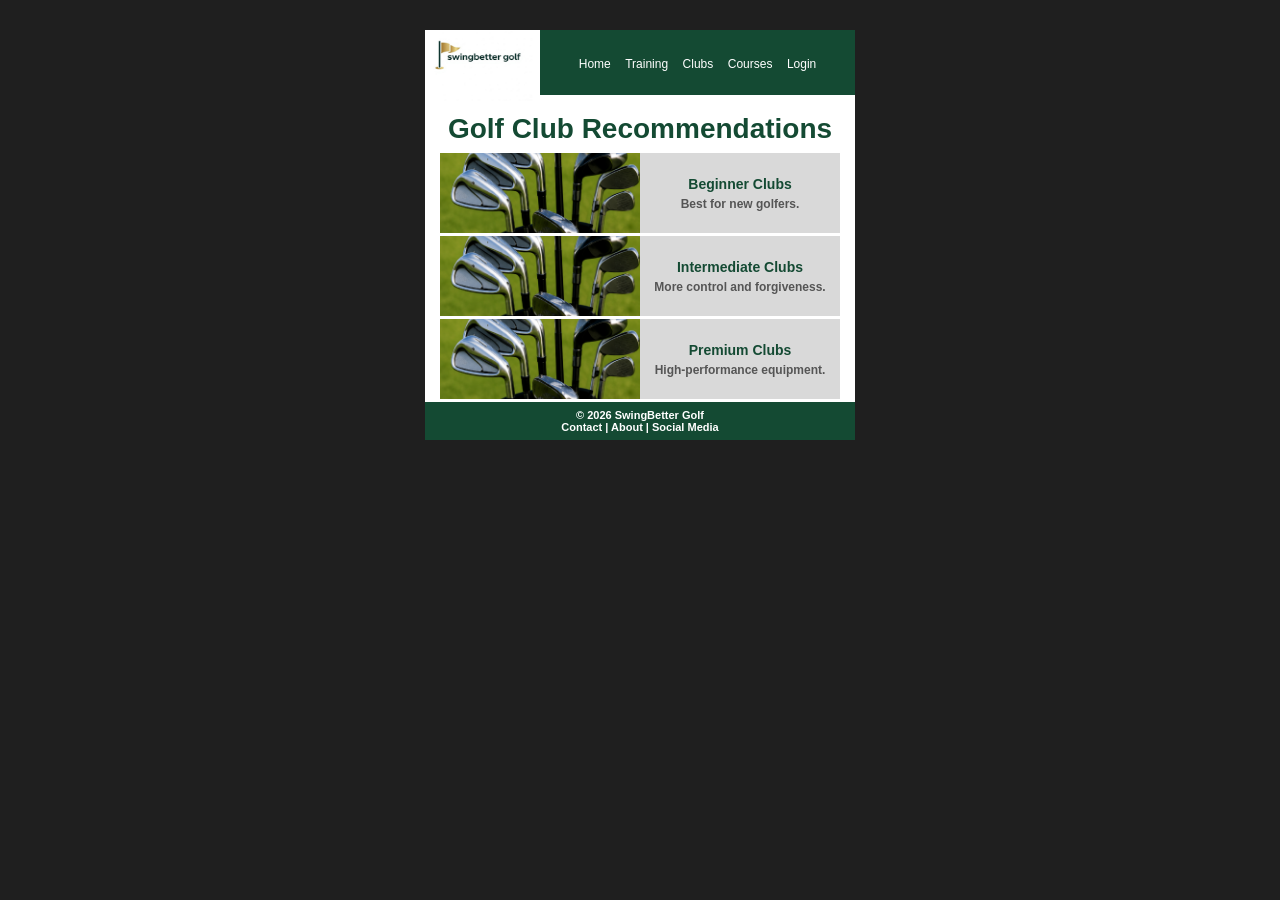
==== clubs.html @ 3212b431 "Website upload" ====
<!DOCTYPE html>
<html lang="en">
<head>
    <!-- Author: Ronil Patel -->
    <meta charset="UTF-8">
    <meta name="viewport" content="width=device-width, initial-scale=1.0">
    <title>SwingBetter Golf - Clubs</title>
    <link rel="stylesheet" href="style.css">
</head>

<body>
    <div class="page">

        <header>
            <div class="logo">
                <img src="images/logo.png" alt="SwingBetter Golf logo">
            </div>

            <nav>
                <a href="index.html">Home</a>
                <a href="training.html">Training</a>
                <a href="clubs.html">Clubs</a>
                <a href="courses.html">Courses</a>
                <a href="login.html">Login</a>
            </nav>
        </header>

        <main>
            <h1>Golf Club Recommendations</h1>

            <section class="club-row">
                <img src="images/clubs.jpg" alt="Golf clubs">

                <div class="club-info">
                    <h3>Beginner Clubs</h3>
                    <p>Best for new golfers.</p>
                </div>
            </section>

            <section class="club-row">
                <img src="images/clubs.jpg" alt="Intermediate golf clubs">

                <div class="club-info">
                    <h3>Intermediate Clubs</h3>
                    <p>More control and forgiveness.</p>
                </div>
            </section>

            <section class="club-row">
                <img src="images/clubs.jpg" alt="Premium golf clubs">

                <div class="club-info">
                    <h3>Premium Clubs</h3>
                    <p>High-performance equipment.</p>
                </div>
            </section>

        </main>

        <footer>
            <p>© 2026 SwingBetter Golf</p>
            <p>Contact | About | Social Media</p>
        </footer>

    </div>
</body>
</html>
---- style.css ----
* {
    margin: 0;
    padding: 0;
    box-sizing: border-box;
}

body {
    background-color: #1f1f1f;
    font-family: Arial, Helvetica, sans-serif;
}

.page {
    width: 430px;
    background-color: white;
    margin: 30px auto;
}

header {
    display: flex;
    align-items: center;
    background-color: #144a33;
    height: 65px;
}

.logo {
    width: 115px;
    height: 65px;
    background-color: white;
    display: flex;
    align-items: center;
    justify-content: center;
}

.logo img {
    width: 100px;
    height: 70px;
    margin-top: 6px;
    display: block;
}

nav {
    flex: 1;
    text-align: center;
}

nav a {
    color: white;
    text-decoration: none;
    font-size: 12px;
    margin: 0 5px;
}

main {
    text-align: center;
    padding: 18px 15px 0;
}

h1 {
    font-size: 28px;
    color: #144a33;
    margin-bottom: 8px;
}

h3 {
    color: #444;
    font-size: 14px;
    margin-bottom: 18px;
    line-height: 1.3;
}

button {
    background-color: #d4a62a;
    color: white;
    border: none;
    padding: 10px 30px;
    font-weight: bold;
    cursor: pointer;
    margin-bottom: 20px;
}

.home-grid {
    display: grid;
    grid-template-columns: repeat(3, 1fr);
    gap: 12px;
}

.card {
    display: flex;
    flex-direction: column;
}

.card-title {
    background-color: #d9d9d9;
    color: #144a33;
    font-size: 12px;
    font-weight: bold;
    padding: 8px;
    min-height: 45px;
}

.card img {
    width: 100%;
    height: 135px;
    object-fit: cover;
}

.card p {
    font-size: 12px;
    font-weight: bold;
    color: #333;
    padding: 8px 4px 12px;
}

.course-grid {
    display: grid;
    grid-template-columns: repeat(2, 1fr);
    background-color: #144a33;
    gap: 14px;
    padding: 14px;
}

.course-card {
    background-color: white;
    padding: 10px;
    display: flex;
    flex-direction: column;
    justify-content: space-between;
}

.course-card h3 {
    color: #144a33;
    font-size: 15px;
    min-height: 40px;
    margin-bottom: 10px;
}

.course-card img {
    width: 100%;
    height: 120px;
    object-fit: cover;
}

.course-card p {
    font-size: 12px;
    font-weight: bold;
    color: #333;
    padding-top: 8px;
    min-height: 45px;
}

.reviews {
    background-color: white;
    border-top: 14px solid #144a33;
}

.reviews h2 {
    background-color: #d9d9d9;
    color: #144a33;
    font-size: 16px;
    padding: 7px;
}

.reviews img {
    width: 100%;
    height: 120px;
    object-fit: cover;
}

.reviews p {
    font-size: 13px;
    font-weight: bold;
    color: #333;
    padding: 6px;
}

.login-logo {
    width: 150px;
    margin: 10px auto 20px;
}

.login-card {
    background-color: white;
    padding: 20px;
    margin: 0 auto 25px;
    width: 85%;
    border: 2px solid #144a33;
}

.login-card input {
    width: 100%;
    padding: 10px;
    margin: 8px 0;
    border: 1px solid #999;
}

.login-card button {
    width: 100%;
    margin-top: 10px;
}

footer {
    background-color: #144a33;
    color: white;
    text-align: center;
    font-size: 11px;
    font-weight: bold;
    padding: 7px;
}
/* CLUBS PAGE */
.club-row {
    display: flex;
    margin-bottom: 3px;
}

.club-row img {
    width: 50%;
    height: 80px;
    object-fit: cover;
}

.club-info {
    width: 50%;
    background-color: #d9d9d9;
    display: flex;
    flex-direction: column;
    justify-content: center;
    padding: 10px;
}

.club-info h3 {
    color: #144a33;
    font-size: 14px;
    margin-bottom: 4px;
}

.club-info p {
    font-size: 12px;
    font-weight: bold;
    color: #555;
}
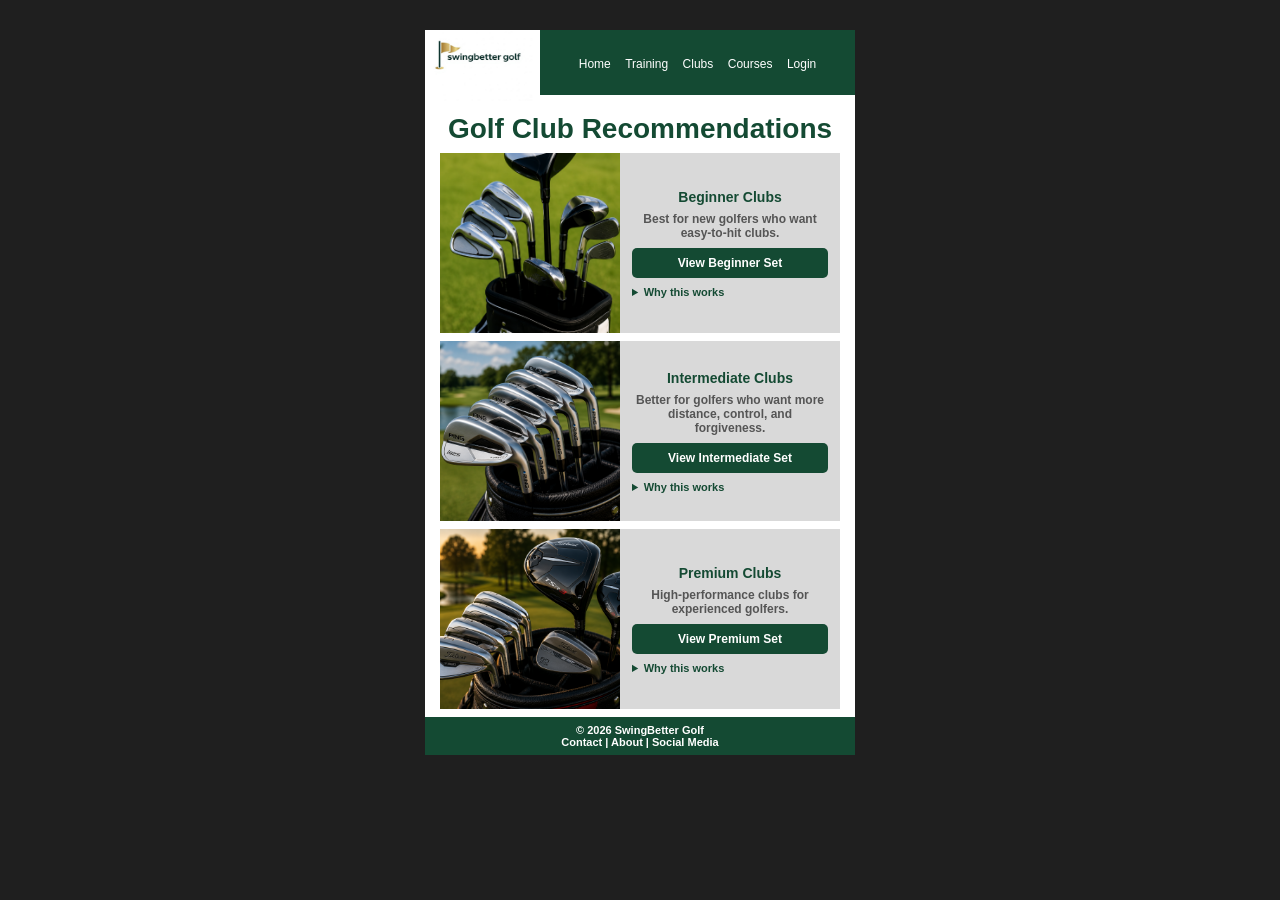
==== commit d649b7a4: "Update SwingBetter Golf website" ====
--- a/clubs.html
+++ b/clubs.html
@@ -29,29 +29,62 @@
             <h1>Golf Club Recommendations</h1>
 
             <section class="club-row">
-                <img src="images/clubs.jpg" alt="Golf clubs">
+                <img src="images/clubs.jpg" alt="Beginner golf clubs">
 
                 <div class="club-info">
                     <h3>Beginner Clubs</h3>
-                    <p>Best for new golfers.</p>
+                    <p>Best for new golfers who want easy-to-hit clubs.</p>
+
+                    <a href="https://www.google.com/search?q=Callaway+Strata+Complete+Golf+Set"
+                       target="_blank"
+                       class="club-button">
+                        View Beginner Set
+                    </a>
+
+                    <details class="club-details">
+                        <summary>Why this works</summary>
+                        <p>Beginner sets are forgiving, affordable, and usually include everything needed to start playing.</p>
+                    </details>
                 </div>
             </section>
 
             <section class="club-row">
-                <img src="images/clubs.jpg" alt="Intermediate golf clubs">
+                <img src="images/intermidate.png" alt="Intermediate golf clubs">
 
                 <div class="club-info">
                     <h3>Intermediate Clubs</h3>
-                    <p>More control and forgiveness.</p>
+                    <p>Better for golfers who want more distance, control, and forgiveness.</p>
+
+                    <a href="https://www.google.com/search?q=TaylorMade+RBZ+SpeedLite+Golf+Set"
+                       target="_blank"
+                       class="club-button">
+                        View Intermediate Set
+                    </a>
+
+                    <details class="club-details">
+                        <summary>Why this works</summary>
+                        <p>Intermediate clubs give better feel and performance while still being easier to hit than pro-level clubs.</p>
+                    </details>
                 </div>
             </section>
 
             <section class="club-row">
-                <img src="images/clubs.jpg" alt="Premium golf clubs">
+                <img src="images/premium.png" alt="Premium golf clubs">
 
                 <div class="club-info">
                     <h3>Premium Clubs</h3>
-                    <p>High-performance equipment.</p>
+                    <p>High-performance clubs for experienced golfers.</p>
+
+                    <a href="https://www.google.com/search?q=Titleist+T350+Irons"
+                       target="_blank"
+                       class="club-button">
+                        View Premium Set
+                    </a>
+
+                    <details class="club-details">
+                        <summary>Why this works</summary>
+                        <p>Premium clubs offer advanced technology, stronger materials, and more shot control for skilled players.</p>
+                    </details>
                 </div>
             </section>
 
--- a/style.css
+++ b/style.css
@@ -207,34 +207,441 @@
     padding: 7px;
 }
 /* CLUBS PAGE */
+
 .club-row {
     display: flex;
-    margin-bottom: 3px;
+    align-items: stretch;
+    margin-bottom: 8px;
 }
 
 .club-row img {
-    width: 50%;
-    height: 80px;
+    width: 45%;
+    height: 180px;
     object-fit: cover;
 }
 
 .club-info {
-    width: 50%;
+    width: 55%;
     background-color: #d9d9d9;
     display: flex;
     flex-direction: column;
     justify-content: center;
+    padding: 12px;
+}
+
+.club-info h3 {
+    color: #144a33;
+    font-size: 14px;
+    margin-bottom: 5px;
+}
+
+.club-info p {
+    font-size: 12px;
+    font-weight: bold;
+    color: #555;
+}
+
+.club-button {
+    display: block;
+    width: 100%;
+    text-align: center;
+    background-color: #144a33;
+    color: white;
+    text-decoration: none;
+    font-size: 12px;
+    font-weight: bold;
+    padding: 8px 10px;
+    margin-top: 8px;
+    border-radius: 5px;
+}
+
+.club-button:hover {
+    background-color: #198754;
+}
+
+.club-details {
+    margin-top: 8px;
+    font-size: 11px;
+    text-align: left;
+}
+
+.club-details summary {
+    color: #144a33;
+    font-weight: bold;
+    cursor: pointer;
+}
+
+.club-details p {
+    font-size: 11px;
+    margin-top: 5px;
+    font-weight: normal;
+}
+/* RESPONSIVE DESIGN */
+@media (max-width: 600px) {
+    body {
+        background-color: white;
+    }
+
+    .page {
+        width: 100%;
+        margin: 0;
+    }
+
+    header {
+        flex-direction: column;
+        height: auto;
+    }
+
+    .logo {
+        width: 100%;
+        height: auto;
+        padding: 10px;
+    }
+
+    .logo img {
+        width: 120px;
+        height: auto;
+        margin-top: 0;
+    }
+
+    nav {
+        width: 100%;
+        padding: 10px 0;
+    }
+
+    nav a {
+        display: inline-block;
+        font-size: 14px;
+        padding: 8px;
+        margin: 2px;
+    }
+
+    main {
+        padding: 18px 12px 0;
+    }
+
+    h1 {
+        font-size: 24px;
+    }
+
+    h3 {
+        font-size: 14px;
+    }
+
+    .home-grid,
+    .course-grid {
+        grid-template-columns: 1fr;
+        gap: 15px;
+    }
+
+    .card img,
+    .course-card img,
+    .reviews img {
+        width: 100%;
+        height: auto;
+    }
+
+    .club-row {
+        flex-direction: column;
+    }
+
+    .club-row img,
+    .club-info {
+        width: 100%;
+    }
+
+    button {
+        width: 80%;
+        font-size: 15px;
+        padding: 12px;
+    }
+
+    footer {
+        font-size: 12px;
+        padding: 10px;
+    }
+}
+.intro-text {
+    text-align: center;
+    margin-bottom: 25px;
+    font-size: 18px;
+}
+
+
+.button {
+    display: block;
+    width: 100%;
+    margin-top: auto;
+    margin-bottom: 14px;
+    padding: 10px 8px;
+    background-color: #0f5132;
+    color: white;
+    border: none;
+    border-radius: 6px;
+    cursor: pointer;
+    font-weight: bold;
+    font-size: 13px;
+}
+.button:hover {
+    background-color: #198754;
+}
+.tips-dropdown {
+    width: 100%;
     padding: 10px;
-}
-
-.club-info h3 {
-    color: #144a33;
+    margin-bottom: 15px;   /* adds space above the footer */
+    background-color: #f0f7f0;
+    border-left: 5px solid #2e7d32;
+    border-radius: 6px;
+    text-align: left;
+}
+.tips-dropdown summary {
+    cursor: pointer;
+    font-weight: bold;
+    color: #2e7d32;
     font-size: 14px;
-    margin-bottom: 4px;
-}
-
-.club-info p {
-    font-size: 12px;
-    font-weight: bold;
-    color: #555;
+    list-style-position: inside;
+}
+
+.tips-dropdown p {
+    font-size: 12px;
+    font-weight: normal;
+    padding: 8px 0 0;
+}
+
+.modal {
+    display: none;
+    position: fixed;
+    z-index: 999;
+    padding-top: 80px;
+    left: 0;
+    top: 0;
+    width: 100%;
+    height: 100%;
+    background-color: rgba(0,0,0,0.8);
+}
+
+.modal-content {
+    background-color: white;
+    margin: auto;
+    padding: 20px;
+    width: 70%;
+    max-width: 700px;
+    border-radius: 8px;
+}
+
+.close {
+    float: right;
+    font-size: 32px;
+    font-weight: bold;
+    cursor: pointer;
+}
+.card {
+    display: flex;
+    flex-direction: column;
+    transition: transform .2s, box-shadow .2s;
+}
+.card p {
+    font-size: 12px;
+    font-weight: bold;
+    color: #333;
+    padding: 8px 4px 12px;
+}
+.card-link {
+    text-decoration: none;
+    color: inherit;
+    display: contents;
+}
+.training-card {
+    height: 350px;
+}
+
+.card {
+    transition: transform .2s, box-shadow .2s;
+}
+
+.card:hover {
+    cursor: pointer;
+    transform: translateY(-3px);
+    box-shadow: 0 4px 5px rgba(0,0,0,.2);
+}
+
+/* TRAINING PAGE */
+.training-card {
+    display: flex;
+    flex-direction: column;
+    height: 335px;
+}
+
+.training-card p {
+    min-height: 62px;
+}
+
+.training-card .button {
+    display: block;
+    width: 100%;
+    margin-top: 0;
+    margin-bottom: 12px;
+    padding: 10px 8px;
+    background-color: #0f5132;
+    color: white;
+    border: none;
+    border-radius: 6px;
+    cursor: pointer;
+    font-weight: bold;
+    font-size: 13px;
+}
+
+.training-card .tips-dropdown {
+    width: 100%;
+    padding: 10px;
+    margin-bottom: 15px;
+    background-color: #f0f7f0;
+    border-left: 5px solid #2e7d32;
+    border-radius: 6px;
+    text-align: left;
+}
+
+/* HOME PAGE TIP */
+.tip-section {
+    width: 90%;
+    margin: 10px auto 20px;
+    padding: 15px;
+    background-color: #d9d9d9;
+    border-left: 6px solid #144a33;
+    border-radius: 6px;
+    text-align: center;
+}
+
+.tip-section h2 {
+    color: #144a33;
+    font-size: 22px;
+    font-weight: bold;
+    margin-bottom: 8px;
+}
+
+.tip-section p {
+    color: #333;
+    font-size: 14px;
+    font-weight: bold;
+    line-height: 1.4;
+}
+.course-button {
+    display: block;
+    background-color: #144a33;
+    color: white;
+    text-decoration: none;
+    font-size: 12px;
+    font-weight: bold;
+    padding: 9px;
+    margin-top: 10px;
+    border-radius: 5px;
+}
+
+.course-button:hover {
+    background-color: #198754;
+}
+
+.local-list {
+    background-color: #d9d9d9;
+    margin: 14px 0;
+    padding: 12px;
+    border-left: 6px solid #144a33;
+    text-align: left;
+}
+
+.local-list h2 {
+    color: #144a33;
+    font-size: 18px;
+    text-align: center;
+    margin-bottom: 8px;
+}
+
+.local-list ul {
+    padding-left: 25px;
+}
+
+.local-list li {
+    font-size: 13px;
+    font-weight: bold;
+    margin-bottom: 5px;
+}
+.review-dropdown {
+    background-color: #d9d9d9;
+    padding: 12px;
+    border-left: 6px solid #144a33;
+    text-align: left;
+}
+
+.review-dropdown summary {
+    color: #144a33;
+    font-weight: bold;
+    font-size: 16px;
+    cursor: pointer;
+    text-align: center;
+}
+
+.review-card {
+    background-color: white;
+    margin-top: 10px;
+    padding: 10px;
+    border-radius: 5px;
+}
+
+.review-card h3 {
+    color: #144a33;
+    margin-bottom: 5px;
+}
+
+.add-review-box {
+    background-color: #f0f7f0;
+    padding: 12px;
+    margin-top: 12px;
+    border-radius: 6px;
+}
+
+.add-review-box h2 {
+    color: #144a33;
+    font-size: 18px;
+    margin-bottom: 10px;
+}
+
+.add-review-box input,
+.add-review-box select,
+.add-review-box textarea {
+    width: 100%;
+    padding: 8px;
+    margin-bottom: 8px;
+    border: 1px solid #999;
+    font-family: Arial, Helvetica, sans-serif;
+}
+
+.add-review-box textarea {
+    height: 70px;
+    resize: none;
+}
+.signup-text {
+    font-size: 13px;
+    font-weight: bold;
+    margin: 12px 0 8px;
+    color: #333;
+}
+
+.signup-box {
+    background-color: #f0f7f0;
+    padding: 10px;
+    border-left: 5px solid #144a33;
+    text-align: left;
+}
+
+.signup-box summary {
+    color: #144a33;
+    font-weight: bold;
+    cursor: pointer;
+    text-align: center;
+    margin-bottom: 8px;
+}
+
+.signup-box button {
+    width: 100%;
+    margin-top: 8px;
 }
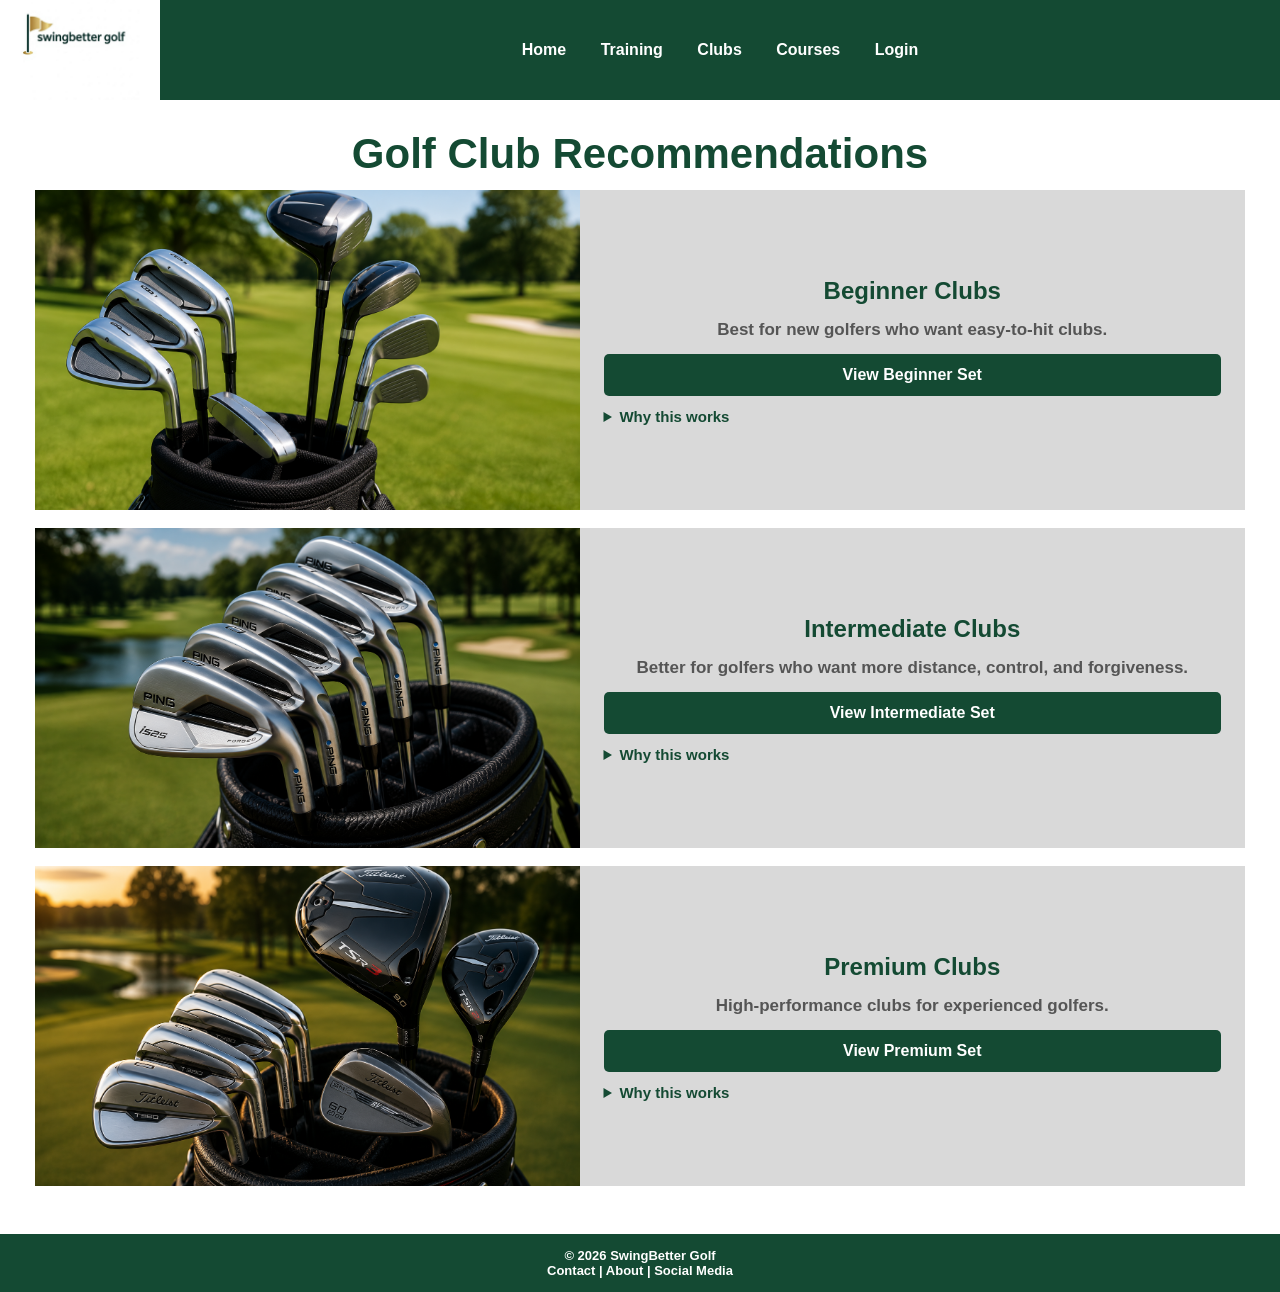
==== commit 4736b012: "Updated golf website" ====
--- a/clubs.html
+++ b/clubs.html
@@ -29,7 +29,7 @@
             <h1>Golf Club Recommendations</h1>
 
             <section class="club-row">
-                <img src="images/clubs.jpg" alt="Beginner golf clubs">
+                <img src="images/begin.png" alt="Beginner golf clubs">
 
                 <div class="club-info">
                     <h3>Beginner Clubs</h3>
--- a/style.css
+++ b/style.css
@@ -4,27 +4,35 @@
     box-sizing: border-box;
 }
 
+html,
 body {
-    background-color: #1f1f1f;
+    min-height: 100%;
+}
+
+body {
+    background-color: white;
     font-family: Arial, Helvetica, sans-serif;
 }
 
 .page {
-    width: 430px;
-    background-color: white;
-    margin: 30px auto;
-}
+    width: 100%;
+    min-height: 100vh;
+    background-color: white;
+    margin: 0 auto;
+}
+
+/* HEADER */
 
 header {
     display: flex;
     align-items: center;
     background-color: #144a33;
-    height: 65px;
+    min-height: 80px;
 }
 
 .logo {
-    width: 115px;
-    height: 65px;
+    width: 160px;
+    min-height: 80px;
     background-color: white;
     display: flex;
     align-items: center;
@@ -32,9 +40,8 @@
 }
 
 .logo img {
-    width: 100px;
-    height: 70px;
-    margin-top: 6px;
+    width: 120px;
+    height: auto;
     display: block;
 }
 
@@ -46,82 +53,217 @@
 nav a {
     color: white;
     text-decoration: none;
-    font-size: 12px;
-    margin: 0 5px;
-}
+    font-size: 16px;
+    font-weight: bold;
+    margin: 0 15px;
+}
+
+nav a:hover {
+    color: #d4a62a;
+}
+
+/* MAIN */
 
 main {
     text-align: center;
-    padding: 18px 15px 0;
+    padding: 30px 35px;
 }
 
 h1 {
-    font-size: 28px;
-    color: #144a33;
-    margin-bottom: 8px;
+    font-size: 42px;
+    color: #144a33;
+    margin-bottom: 12px;
+}
+
+h2 {
+    color: #144a33;
 }
 
 h3 {
     color: #444;
-    font-size: 14px;
-    margin-bottom: 18px;
-    line-height: 1.3;
-}
-
-button {
+    font-size: 20px;
+    margin-bottom: 25px;
+    line-height: 1.4;
+}
+
+button,
+.button {
     background-color: #d4a62a;
     color: white;
     border: none;
-    padding: 10px 30px;
-    font-weight: bold;
-    cursor: pointer;
-    margin-bottom: 20px;
-}
+    padding: 14px 36px;
+    font-weight: bold;
+    cursor: pointer;
+    margin-bottom: 25px;
+    text-decoration: none;
+    display: inline-block;
+}
+
+button:hover,
+.button:hover {
+    background-color: #b88d20;
+}
+
+/* HOME / CARD GRID */
 
 .home-grid {
     display: grid;
     grid-template-columns: repeat(3, 1fr);
-    gap: 12px;
+    gap: 24px;
+    margin-top: 10px;
 }
 
 .card {
     display: flex;
     flex-direction: column;
+    background-color: white;
+    transition: transform 0.2s, box-shadow 0.2s;
+}
+
+.card:hover {
+    cursor: pointer;
+    transform: translateY(-3px);
+    box-shadow: 0 4px 8px rgba(0, 0, 0, 0.2);
 }
 
 .card-title {
     background-color: #d9d9d9;
     color: #144a33;
-    font-size: 12px;
-    font-weight: bold;
-    padding: 8px;
-    min-height: 45px;
+    font-size: 16px;
+    font-weight: bold;
+    padding: 12px;
+    min-height: 55px;
+    display: flex;
+    align-items: center;
+    justify-content: center;
 }
 
 .card img {
     width: 100%;
-    height: 135px;
+    height: 260px;
     object-fit: cover;
 }
 
 .card p {
-    font-size: 12px;
+    font-size: 16px;
     font-weight: bold;
     color: #333;
-    padding: 8px 4px 12px;
-}
+    padding: 14px 8px 18px;
+    line-height: 1.4;
+}
+
+.card-link {
+    text-decoration: none;
+    color: inherit;
+    display: contents;
+}
+
+/* HOME TIP SECTION */
+
+.tip-section {
+    width: 90%;
+    margin: 30px auto 20px;
+    padding: 25px;
+    background-color: #d9d9d9;
+    border-left: 8px solid #144a33;
+    border-radius: 6px;
+    text-align: center;
+}
+
+.tip-section h2 {
+    color: #144a33;
+    font-size: 30px;
+    font-weight: bold;
+    margin-bottom: 10px;
+}
+
+.tip-section p {
+    color: #333;
+    font-size: 17px;
+    font-weight: bold;
+    line-height: 1.5;
+}
+
+/* TRAINING PAGE */
+
+.intro-text {
+    text-align: center;
+    margin-bottom: 30px;
+    font-size: 22px;
+}
+
+.training-card {
+    display: flex;
+    flex-direction: column;
+    min-height: 540px;
+}
+
+.training-card img {
+    width: 100%;
+    height: 50%;
+    max-height: 280px;
+}
+
+.training-card p {
+    min-height: 60px;
+}
+
+.training-card .button {
+    display: block;
+    width: 100%;
+    margin-top: auto;
+    margin-bottom: 14px;
+    padding: 14px 10px;
+    background-color: #0f5132;
+    color: white;
+    border: none;
+    border-radius: 6px;
+    cursor: pointer;
+    font-weight: bold;
+    font-size: 16px;
+}
+
+.training-card .button:hover {
+    background-color: #198754;
+}
+
+.tips-dropdown {
+    width: 100%;
+    padding: 14px;
+    margin-bottom: 15px;
+    background-color: #f0f7f0;
+    border-left: 6px solid #2e7d32;
+    border-radius: 6px;
+    text-align: left;
+}
+
+.tips-dropdown summary {
+    cursor: pointer;
+    font-weight: bold;
+    color: #2e7d32;
+    font-size: 16px;
+    list-style-position: inside;
+}
+
+.tips-dropdown p {
+    font-size: 15px;
+    font-weight: normal;
+    padding: 8px 0 0;
+}
+
+/* COURSES PAGE */
 
 .course-grid {
     display: grid;
     grid-template-columns: repeat(2, 1fr);
     background-color: #144a33;
-    gap: 14px;
-    padding: 14px;
+    gap: 24px;
+    padding: 24px;
 }
 
 .course-card {
     background-color: white;
-    padding: 10px;
+    padding: 18px;
     display: flex;
     flex-direction: column;
     justify-content: space-between;
@@ -129,24 +271,67 @@
 
 .course-card h3 {
     color: #144a33;
-    font-size: 15px;
-    min-height: 40px;
-    margin-bottom: 10px;
+    font-size: 22px;
+    min-height: 50px;
+    margin-bottom: 12px;
 }
 
 .course-card img {
     width: 100%;
-    height: 120px;
+    height: 260px;
     object-fit: cover;
 }
 
 .course-card p {
-    font-size: 12px;
+    font-size: 16px;
     font-weight: bold;
     color: #333;
-    padding-top: 8px;
-    min-height: 45px;
-}
+    padding-top: 12px;
+    min-height: 55px;
+}
+
+.course-button {
+    display: block;
+    background-color: #144a33;
+    color: white;
+    text-decoration: none;
+    font-size: 16px;
+    font-weight: bold;
+    padding: 12px;
+    margin-top: 12px;
+    border-radius: 5px;
+}
+
+.course-button:hover {
+    background-color: #198754;
+}
+
+.local-list {
+    background-color: #d9d9d9;
+    margin: 20px 0;
+    padding: 20px;
+    border-left: 8px solid #144a33;
+    text-align: left;
+}
+
+.local-list h2 {
+    color: #144a33;
+    font-size: 26px;
+    text-align: center;
+    margin-bottom: 12px;
+}
+
+.local-list ul {
+    padding-left: 30px;
+}
+
+.local-list li {
+    font-size: 17px;
+    font-weight: bold;
+    margin-bottom: 8px;
+}
+
+/* REVIEWS */
 
 .reviews {
     background-color: white;
@@ -156,67 +341,90 @@
 .reviews h2 {
     background-color: #d9d9d9;
     color: #144a33;
-    font-size: 16px;
-    padding: 7px;
+    font-size: 24px;
+    padding: 12px;
 }
 
 .reviews img {
     width: 100%;
-    height: 120px;
+    height: 240px;
     object-fit: cover;
 }
 
 .reviews p {
-    font-size: 13px;
+    font-size: 16px;
     font-weight: bold;
     color: #333;
-    padding: 6px;
-}
-
-.login-logo {
-    width: 150px;
-    margin: 10px auto 20px;
-}
-
-.login-card {
-    background-color: white;
-    padding: 20px;
-    margin: 0 auto 25px;
-    width: 85%;
-    border: 2px solid #144a33;
-}
-
-.login-card input {
-    width: 100%;
     padding: 10px;
-    margin: 8px 0;
+}
+
+.review-dropdown {
+    background-color: #d9d9d9;
+    padding: 18px;
+    border-left: 8px solid #144a33;
+    text-align: left;
+}
+
+.review-dropdown summary {
+    color: #144a33;
+    font-weight: bold;
+    font-size: 22px;
+    cursor: pointer;
+    text-align: center;
+}
+
+.review-card {
+    background-color: white;
+    margin-top: 12px;
+    padding: 14px;
+    border-radius: 5px;
+}
+
+.review-card h3 {
+    color: #144a33;
+    margin-bottom: 6px;
+}
+
+.add-review-box {
+    background-color: #f0f7f0;
+    padding: 18px;
+    margin-top: 16px;
+    border-radius: 6px;
+}
+
+.add-review-box h2 {
+    color: #144a33;
+    font-size: 24px;
+    margin-bottom: 12px;
+}
+
+.add-review-box input,
+.add-review-box select,
+.add-review-box textarea {
+    width: 100%;
+    padding: 10px;
+    margin-bottom: 10px;
     border: 1px solid #999;
-}
-
-.login-card button {
-    width: 100%;
-    margin-top: 10px;
-}
-
-footer {
-    background-color: #144a33;
-    color: white;
-    text-align: center;
-    font-size: 11px;
-    font-weight: bold;
-    padding: 7px;
-}
+    font-family: Arial, Helvetica, sans-serif;
+    font-size: 15px;
+}
+
+.add-review-box textarea {
+    height: 90px;
+    resize: none;
+}
+
 /* CLUBS PAGE */
 
 .club-row {
     display: flex;
     align-items: stretch;
-    margin-bottom: 8px;
+    margin-bottom: 18px;
 }
 
 .club-row img {
     width: 45%;
-    height: 180px;
+    height: 320px;
     object-fit: cover;
 }
 
@@ -226,19 +434,20 @@
     display: flex;
     flex-direction: column;
     justify-content: center;
-    padding: 12px;
+    padding: 24px;
 }
 
 .club-info h3 {
     color: #144a33;
-    font-size: 14px;
-    margin-bottom: 5px;
+    font-size: 24px;
+    margin-bottom: 10px;
 }
 
 .club-info p {
-    font-size: 12px;
+    font-size: 17px;
     font-weight: bold;
     color: #555;
+    line-height: 1.4;
 }
 
 .club-button {
@@ -248,10 +457,10 @@
     background-color: #144a33;
     color: white;
     text-decoration: none;
-    font-size: 12px;
-    font-weight: bold;
-    padding: 8px 10px;
-    margin-top: 8px;
+    font-size: 16px;
+    font-weight: bold;
+    padding: 12px 10px;
+    margin-top: 12px;
     border-radius: 5px;
 }
 
@@ -260,153 +469,80 @@
 }
 
 .club-details {
+    margin-top: 12px;
+    font-size: 15px;
+    text-align: left;
+}
+
+.club-details summary {
+    color: #144a33;
+    font-weight: bold;
+    cursor: pointer;
+}
+
+.club-details p {
+    font-size: 15px;
     margin-top: 8px;
-    font-size: 11px;
+    font-weight: normal;
+}
+
+/* LOGIN PAGE */
+
+.login-logo {
+    width: 170px;
+    margin: 15px auto 25px;
+}
+
+.login-card {
+    background-color: white;
+    padding: 28px;
+    margin: 0 auto 35px;
+    width: 50%;
+    max-width: 600px;
+    border: 2px solid #144a33;
+}
+
+.login-card input {
+    width: 100%;
+    padding: 12px;
+    margin: 10px 0;
+    border: 1px solid #999;
+    font-size: 16px;
+}
+
+.login-card button {
+    width: 100%;
+    margin-top: 12px;
+}
+
+.signup-text {
+    font-size: 16px;
+    font-weight: bold;
+    margin: 14px 0 10px;
+    color: #333;
+}
+
+.signup-box {
+    background-color: #f0f7f0;
+    padding: 14px;
+    border-left: 6px solid #144a33;
     text-align: left;
 }
 
-.club-details summary {
-    color: #144a33;
-    font-weight: bold;
-    cursor: pointer;
-}
-
-.club-details p {
-    font-size: 11px;
-    margin-top: 5px;
-    font-weight: normal;
-}
-/* RESPONSIVE DESIGN */
-@media (max-width: 600px) {
-    body {
-        background-color: white;
-    }
-
-    .page {
-        width: 100%;
-        margin: 0;
-    }
-
-    header {
-        flex-direction: column;
-        height: auto;
-    }
-
-    .logo {
-        width: 100%;
-        height: auto;
-        padding: 10px;
-    }
-
-    .logo img {
-        width: 120px;
-        height: auto;
-        margin-top: 0;
-    }
-
-    nav {
-        width: 100%;
-        padding: 10px 0;
-    }
-
-    nav a {
-        display: inline-block;
-        font-size: 14px;
-        padding: 8px;
-        margin: 2px;
-    }
-
-    main {
-        padding: 18px 12px 0;
-    }
-
-    h1 {
-        font-size: 24px;
-    }
-
-    h3 {
-        font-size: 14px;
-    }
-
-    .home-grid,
-    .course-grid {
-        grid-template-columns: 1fr;
-        gap: 15px;
-    }
-
-    .card img,
-    .course-card img,
-    .reviews img {
-        width: 100%;
-        height: auto;
-    }
-
-    .club-row {
-        flex-direction: column;
-    }
-
-    .club-row img,
-    .club-info {
-        width: 100%;
-    }
-
-    button {
-        width: 80%;
-        font-size: 15px;
-        padding: 12px;
-    }
-
-    footer {
-        font-size: 12px;
-        padding: 10px;
-    }
-}
-.intro-text {
-    text-align: center;
-    margin-bottom: 25px;
-    font-size: 18px;
-}
-
-
-.button {
-    display: block;
-    width: 100%;
-    margin-top: auto;
-    margin-bottom: 14px;
-    padding: 10px 8px;
-    background-color: #0f5132;
-    color: white;
-    border: none;
-    border-radius: 6px;
-    cursor: pointer;
-    font-weight: bold;
-    font-size: 13px;
-}
-.button:hover {
-    background-color: #198754;
-}
-.tips-dropdown {
-    width: 100%;
-    padding: 10px;
-    margin-bottom: 15px;   /* adds space above the footer */
-    background-color: #f0f7f0;
-    border-left: 5px solid #2e7d32;
-    border-radius: 6px;
-    text-align: left;
-}
-.tips-dropdown summary {
-    cursor: pointer;
-    font-weight: bold;
-    color: #2e7d32;
-    font-size: 14px;
-    list-style-position: inside;
-}
-
-.tips-dropdown p {
-    font-size: 12px;
-    font-weight: normal;
-    padding: 8px 0 0;
-}
+.signup-box summary {
+    color: #144a33;
+    font-weight: bold;
+    cursor: pointer;
+    text-align: center;
+    margin-bottom: 10px;
+}
+
+.signup-box button {
+    width: 100%;
+    margin-top: 10px;
+}
+
+/* MODAL */
 
 .modal {
     display: none;
@@ -417,15 +553,15 @@
     top: 0;
     width: 100%;
     height: 100%;
-    background-color: rgba(0,0,0,0.8);
+    background-color: rgba(0, 0, 0, 0.8);
 }
 
 .modal-content {
     background-color: white;
     margin: auto;
-    padding: 20px;
+    padding: 25px;
     width: 70%;
-    max-width: 700px;
+    max-width: 800px;
     border-radius: 8px;
 }
 
@@ -435,213 +571,129 @@
     font-weight: bold;
     cursor: pointer;
 }
-.card {
-    display: flex;
-    flex-direction: column;
-    transition: transform .2s, box-shadow .2s;
-}
-.card p {
-    font-size: 12px;
-    font-weight: bold;
-    color: #333;
-    padding: 8px 4px 12px;
-}
-.card-link {
-    text-decoration: none;
-    color: inherit;
-    display: contents;
-}
-.training-card {
-    height: 350px;
-}
-
-.card {
-    transition: transform .2s, box-shadow .2s;
-}
-
-.card:hover {
-    cursor: pointer;
-    transform: translateY(-3px);
-    box-shadow: 0 4px 5px rgba(0,0,0,.2);
-}
-
-/* TRAINING PAGE */
-.training-card {
-    display: flex;
-    flex-direction: column;
-    height: 335px;
-}
-
-.training-card p {
-    min-height: 62px;
-}
-
-.training-card .button {
-    display: block;
-    width: 100%;
-    margin-top: 0;
-    margin-bottom: 12px;
-    padding: 10px 8px;
-    background-color: #0f5132;
-    color: white;
-    border: none;
-    border-radius: 6px;
-    cursor: pointer;
-    font-weight: bold;
-    font-size: 13px;
-}
-
-.training-card .tips-dropdown {
-    width: 100%;
-    padding: 10px;
-    margin-bottom: 15px;
-    background-color: #f0f7f0;
-    border-left: 5px solid #2e7d32;
-    border-radius: 6px;
-    text-align: left;
-}
-
-/* HOME PAGE TIP */
-.tip-section {
-    width: 90%;
-    margin: 10px auto 20px;
-    padding: 15px;
-    background-color: #d9d9d9;
-    border-left: 6px solid #144a33;
-    border-radius: 6px;
-    text-align: center;
-}
-
-.tip-section h2 {
-    color: #144a33;
-    font-size: 22px;
-    font-weight: bold;
-    margin-bottom: 8px;
-}
-
-.tip-section p {
-    color: #333;
-    font-size: 14px;
-    font-weight: bold;
-    line-height: 1.4;
-}
-.course-button {
-    display: block;
+
+/* FOOTER */
+
+footer {
     background-color: #144a33;
     color: white;
-    text-decoration: none;
-    font-size: 12px;
-    font-weight: bold;
-    padding: 9px;
-    margin-top: 10px;
-    border-radius: 5px;
-}
-
-.course-button:hover {
-    background-color: #198754;
-}
-
-.local-list {
-    background-color: #d9d9d9;
-    margin: 14px 0;
-    padding: 12px;
-    border-left: 6px solid #144a33;
-    text-align: left;
-}
-
-.local-list h2 {
-    color: #144a33;
-    font-size: 18px;
-    text-align: center;
-    margin-bottom: 8px;
-}
-
-.local-list ul {
-    padding-left: 25px;
-}
-
-.local-list li {
+    text-align: center;
     font-size: 13px;
     font-weight: bold;
-    margin-bottom: 5px;
-}
-.review-dropdown {
-    background-color: #d9d9d9;
-    padding: 12px;
-    border-left: 6px solid #144a33;
-    text-align: left;
-}
-
-.review-dropdown summary {
-    color: #144a33;
-    font-weight: bold;
-    font-size: 16px;
-    cursor: pointer;
-    text-align: center;
-}
-
-.review-card {
-    background-color: white;
-    margin-top: 10px;
-    padding: 10px;
-    border-radius: 5px;
-}
-
-.review-card h3 {
-    color: #144a33;
-    margin-bottom: 5px;
-}
-
-.add-review-box {
-    background-color: #f0f7f0;
-    padding: 12px;
-    margin-top: 12px;
-    border-radius: 6px;
-}
-
-.add-review-box h2 {
-    color: #144a33;
-    font-size: 18px;
-    margin-bottom: 10px;
-}
-
-.add-review-box input,
-.add-review-box select,
-.add-review-box textarea {
-    width: 100%;
-    padding: 8px;
-    margin-bottom: 8px;
-    border: 1px solid #999;
-    font-family: Arial, Helvetica, sans-serif;
-}
-
-.add-review-box textarea {
-    height: 70px;
-    resize: none;
-}
-.signup-text {
-    font-size: 13px;
-    font-weight: bold;
-    margin: 12px 0 8px;
-    color: #333;
-}
-
-.signup-box {
-    background-color: #f0f7f0;
-    padding: 10px;
-    border-left: 5px solid #144a33;
-    text-align: left;
-}
-
-.signup-box summary {
-    color: #144a33;
-    font-weight: bold;
-    cursor: pointer;
-    text-align: center;
-    margin-bottom: 8px;
-}
-
-.signup-box button {
-    width: 100%;
-    margin-top: 8px;
+    padding: 14px;
+    margin-top: 0;
+}
+.training-home-img {
+    object-fit: cover;
+    object-position: 35% center;
+}
+.training-card:first-child img {
+    object-position: 35% center;
+}
+/* RESPONSIVE DESIGN */
+
+@media (max-width: 900px) {
+    .home-grid,
+    .course-grid {
+        grid-template-columns: 1fr;
+        gap: 20px;
+    }
+
+    .login-card {
+        width: 80%;
+    }
+
+    .club-row {
+        flex-direction: column;
+    }
+
+    .club-row img,
+    .club-info {
+        width: 100%;
+    }
+}
+
+@media (max-width: 600px) {
+    body {
+        background-color: white;
+    }
+
+    .page {
+        width: 100%;
+        margin: 0;
+    }
+
+    header {
+        flex-direction: column;
+        height: auto;
+    }
+
+    .logo {
+        width: 100%;
+        height: auto;
+        padding: 10px;
+    }
+
+    .logo img {
+        width: 120px;
+        height: auto;
+        margin-top: 0;
+    }
+
+    nav {
+        width: 100%;
+        padding: 10px 0;
+    }
+
+    nav a {
+        display: inline-block;
+        font-size: 14px;
+        padding: 8px;
+        margin: 2px;
+    }
+
+    main {
+        padding: 18px 12px;
+    }
+
+    h1 {
+        font-size: 28px;
+    }
+
+    h3,
+    .intro-text {
+        font-size: 15px;
+    }
+
+    .card img,
+    .course-card img,
+    .reviews img,
+    .training-card img {
+        width: 100%;
+        height: auto;
+    }
+
+    .training-card {
+        min-height: auto;
+    }
+
+    .club-row img {
+        height: auto;
+    }
+
+    button,
+    .button {
+        width: 80%;
+        font-size: 15px;
+        padding: 12px;
+    }
+
+    .login-card {
+        width: 95%;
+    }
+
+    footer {
+        font-size: 12px;
+        padding: 10px;
+    }
 }
